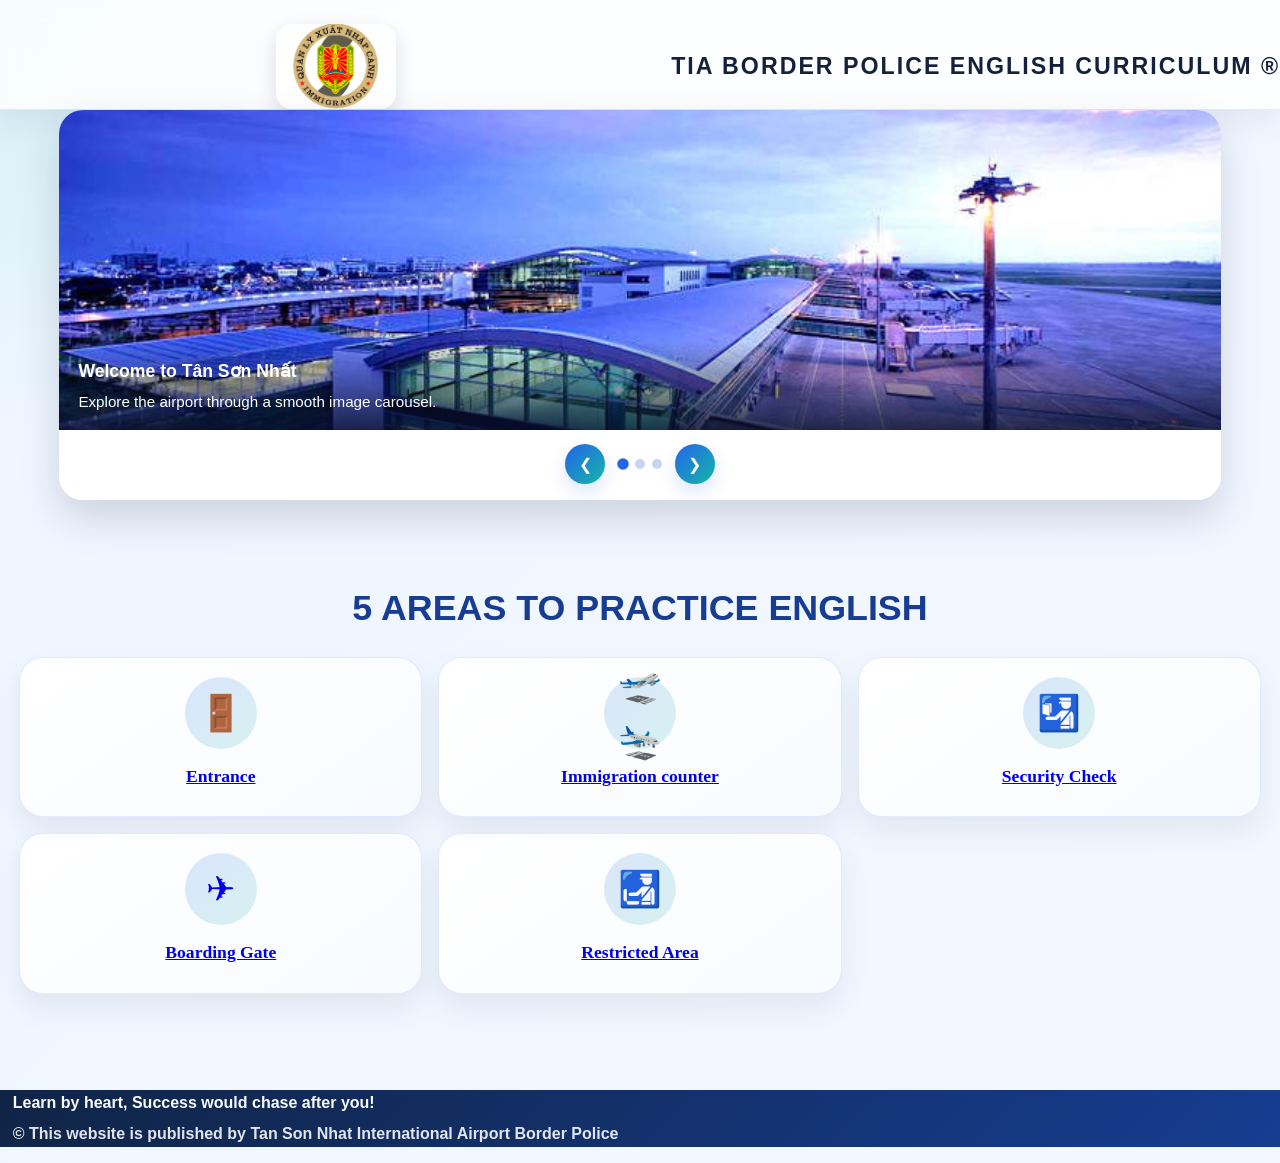
==== index.html @ fddc4ede "uploadfile" ====
<!DOCTYPE html>
<html lang="en">
  <head>
    <meta charset="UTF-8" />
    <meta name="viewport" content="width=device-width, initial-scale=1.0, maximun-scale = 1.0, user-scalable = no" />
    <title>TanSonNhat English Curriculum</title>
    <link rel="stylesheet" href="index.css" />
  </head>



  <body>
    <div class="page-transition" aria-hidden="true"></div>

    <header class="hero">
      <div class="hero-text">
        <img src="pages/A08Logo.jpg" alt="Test" id="A08Logo" />
        <p class="eyebrow" id="headertitle">TIA BORDER POLICE ENGLISH CURRICULUM &#174</p>
      </div>
    </header>
    <!--<div id = "banner">
    </div>--> 

    <section class="image-gallery" aria-label="Airport highlights slideshow">
      <div class="gallery-shell">
        <div class="gallery-track">
          <div class="gallery-slide active">
            <!--<img src="pages/project-tansonnhat.jpg" alt="Tan Son Nhat airport terminal" />-->
            <img class="gallery-zoomable" src="pages/project-tansonnhat.jpg" alt="Tan Son Nhat airport terminal" tabindex="0" role="button" aria-label="Open image preview" />
            <div class="gallery-caption">
              <h3>Welcome to Tân Sơn Nhất</h3>
              <p>Explore the airport through a smooth image carousel.</p>
            </div>
          </div>
          <div class="gallery-slide">
            <!--<img src="pages/BG-TSN.png" alt="Airport map and background" />-->
            <img class="gallery-zoomable" src="pages/BG-TSN.png" alt="Airport map and background" tabindex="0" role="button" aria-label="Open image preview" />
            <div class="gallery-caption">
              <h3>Airport Map</h3>
              <p>See key locations and travel areas in one view.</p>
            </div>
          </div>
          <div class="gallery-slide">
            <!--<img src="pages/T2-TSN-Map.jpg" alt="Terminal 2 map" />-->
            <img class="gallery-zoomable" src="pages/T2-TSN-Map.jpg" alt="Terminal 2 map" tabindex="0" role="button" aria-label="Open image preview" />
            <div class="gallery-caption">
              <h3>Terminal 2 Highlights</h3>
              <p>Useful visual references for travelers and learners.</p>
            </div>
          </div>
        </div>

        <div class="gallery-controls">
          <button class="gallery-btn prev" type="button" aria-label="Previous image">&#10094;</button>
          <div class="gallery-dots" aria-label="Carousel navigation">
            <button class="gallery-dot active" type="button" data-index="0" aria-label="Show image 1"></button>
            <button class="gallery-dot" type="button" data-index="1" aria-label="Show image 2"></button>
            <button class="gallery-dot" type="button" data-index="2" aria-label="Show image 3"></button>
          </div>
          <button class="gallery-btn next" type="button" aria-label="Next image">&#10095;</button>
        </div>
      </div>
    </section>
    
    <main>
      <!--<<section class="info-strip">
        <div>
          <strong> 5 airport areas</strong>
          <p>Check-in, security, boarding, baggage, customs, and more.</p>
        </div>
        div>
          <strong>Voice practice</strong>
          <p>Tap the speaker button to hear each useful sentence.</p>
        </div>
        <div>
          <strong>Easy phrases</strong>
          <p>Learn short expressions you can use right away.</p>
        </div>
      </section>-->
          




      <section id="scenarios" class="scenarios">
        <h1 id = "Area-header">5 AREAS TO PRACTICE ENGLISH</h1>

        <div class="main-card-grid">
          <article class="scene-card">
            <div><a class="scene-illustration" href="pages/Entrance.html">🚪</a></div>
            <h3><a href = "pages/Entrance.html">Entrance</a></h3>
            <!--<p>Ask for help with your ticket, bag, or seat.</p>
            <ul>
              <li>Excuse me, where is the check-in desk?</li>
              <li>I have a suitcase and a backpack.</li>
            </ul>
            <button class="speak-btn" data-text="Excuse me, where is the check-in desk?">
              🔊 Listen
            </button>
            <button class="speak-btn secondary" data-text="I have a suitcase and a backpack.">
              🔊 Listen
            </button>-->
          </article>

          <article class="scene-card">
            <div><a class= "scene-illustration" href="pages/Immigration-Counter.html">🛫🛬</a></div>
            <h3><a  href = "pages/Immigration-Counter.html">Immigration counter</a></h3>
            <!--<p>Use simple words when passing through security.</p>
            <ul>
              <li>I have a laptop in my bag.</li>
              <li>Can you please check this bag?</li>
            </ul>
            <button class="speak-btn" data-text="I have a laptop in my bag.">🔊 Listen</button>
            <button class="speak-btn secondary" data-text="Can you please check this bag?">
              🔊 Listen
            </button>-->
          </article>

          <article class="scene-card">
            <div><a class="scene-illustration" href="pages/Security-Check.html">🛂</a></div>
            <h3><a href = "pages/Security-Check.html">Security Check</a></h3>
            <!--<p>Ask about boarding time, gate numbers, and delays.</p>
            <ul>
              <li>What time does boarding begin?</li>
              <li>Is this the gate for Flight 204?</li>
            </ul>
            <button class="speak-btn" data-text="What time does boarding begin?">🔊 Listen</button>
            <button class="speak-btn secondary" data-text="Is this the gate for Flight 204?">
              🔊 Listen
            </button>-->
          </article>

          <article class="scene-card">
            <div><a class="scene-illustration" href="pages/BoardingGate.html">✈</a></div>
            <h3><a href = "pages/BoardingGate.html">Boarding Gate</a></h3>
            <!--<p>Talk about your luggage when you arrive.</p>
            <ul>
              <li>Where is the baggage claim area?</li>
              <li>My suitcase is missing.</li>
            </ul>
            <button class="speak-btn" data-text="Where is the baggage claim area?">🔊 Listen</button>
            <button class="speak-btn secondary" data-text="My suitcase is missing.">
              🔊 Listen
            </button>-->
          </article>

          <article class="scene-card">
            <div><a class="scene-illustration" href="pages/Restricted-Area.html">🛃</a></div>
            <h3><a href = "pages/Restricted-Area.html">Restricted Area</a></h3>
            <!--<p>Use polite phrases when passing customs.</p>
            <ul>
              <li>I have nothing to declare.</li>
              <li>This is a gift for my friend.</li>
            </ul>
            <button class="speak-btn" data-text="I have nothing to declare.">🔊 Listen</button>
            <button class="speak-btn secondary" data-text="This is a gift for my friend.">
              🔊 Listen
            </button>-->
          </article>

        <!-- <article class="scene-card">
            <div><a class="scene-illustration" href="pages/LostandFound.html">🧳</a></div>
            <h3></h3>
            <p>Ask for help if you lose something important.</p>
            <ul>
              <li>I lost my passport.</li>
              <li>Can you help me find it?</li>
            </ul>
            <button class="speak-btn" data-text="I lost my passport.">🔊 Listen</button>
            <button class="speak-btn secondary" data-text="Can you help me find it?">
              🔊 Listen
            </button>
          </article>--> 
        </div>
      </section>
    </main>

    <div class="zoom-modal" id="imageZoomModal" aria-hidden="true" role="dialog" aria-modal="true" aria-label="Image preview">
      <button class="zoom-close" type="button" aria-label="Close preview">&times;</button>
      <div class="zoom-modal-content">
        <img src="" alt="" />
      </div>
    </div>

    <script src="index.js"></script>
  </body>

  <footer class = "footer">
    <p id = "End-page">Learn by heart, Success would chase after you!</p>
    <p id = "footer-note">&copy This website is published by Tan Son Nhat International Airport Border Police</p>
  </footer>
</html>
---- index.css ----
:root {
  color-scheme: light;
  --bg: #f4f7ff;
  --card: #ffffff;
  --primary: #2563eb;
  --primary-dark: #163d91;
  --accent: #14b8a6;
  --accent-2: #7c3aed;
  --text: #14213d;
  --muted: #5b6b8d;
  --border: rgba(37, 99, 235, 0.12);
}
#header
.table-wrap {
    overflow-x: auto;
    -webkit-overflow-scrolling: touch;
    width: 100%;
    border-radius: 12px;
    box-shadow: 0 2px 8px rgba(0, 0, 0, 0.05);
}
.search-container{
align-items: center;
}

.search-controls {
    display: flex;
    gap: 16px;
    flex-wrap: wrap;
    margin-bottom: 25px;
    align-items: end;
    background: #f8f9fc;
    padding: 20px;
    border-radius: 12px;
    border: 1px solid #eaf2ff;
    place-items: center;
    justify-content: center;
}
.search-controls button {
  align-items: center;
}
.search-box {
  width: 100%;
  max-width: 320px;
  padding: 12px 14px;
  border: 2px solid #cfdcf7;
  border-radius: 8px;
  font-size: 0.95rem;
  display: block;
  box-sizing: border-box;
  background: #fff;
  transition: all 0.2s ease;
  align-items: center;
  content: icon;
}
.search-box:focus {
  outline: none;
  border-color: #163d91;
  box-shadow: 0 0 0 3px rgba(22, 61, 145, 0.1);
}

.clear-btn {
    padding: 12px 24px;
    border: none;
    border-radius: 8px;
    background: linear-gradient(135deg, #1dc311 0%, #16aa0c 100%);
    color: white;
    font-weight: 600;
    cursor: pointer;
    transition: all 0.2s ease;
    font-size: 0.95rem;
}
.search-btn{
  padding: 12px 24px;
  border: none;
  border-radius: 8px;
  background: linear-gradient(135deg, #045be7 0%, #0557ef 100%);
  color: #fff;
  font-weight: 600;
  cursor: pointer;
  transition: all 0.2s ease;
  font-size: 0.95rem;
}



@keyframes colorBlink {
  0% { color: #22c55e; }
  50% { color: #2563eb; }
  100% { color: #ef4444; }
}

@keyframes floatUp {
  0% { transform: translateY(0); }
  50% { transform: translateY(-4px); }
  100% { transform: translateY(0); }
}

@keyframes fadeIn {
  0% { opacity: 0; }
  100% { opacity: 1; }
}

@keyframes swing {
  0% { transform: rotate(-3deg); }
  50% { transform: rotate(3deg); }
  100% { transform: rotate(-3deg); }
}

@keyframes spin {
  0% { transform: rotate(0deg); }
  100% { transform: rotate(360deg); }
}

@keyframes slideDown {
  0% { transform: translateY(-20px); opacity: 0; }
  100% { transform: translateY(0); opacity: 1; }
}

* {
  box-sizing: border-box;
}

body {
  margin: 0;
  padding: 0 0 1rem;
  box-sizing: border-box;
  font-family: "Segoe UI", Tahoma, Geneva, Verdana, sans-serif;
  color: var(--text);
  background:
    radial-gradient(circle at top left, rgba(20, 184, 166, 0.12), transparent 25%),
    linear-gradient(135deg, #eef6ff 0%, var(--bg) 100%);
  line-height: 1.6;
  position: relative;
  overflow-x: hidden;
}

.page-transition {
  position: fixed;
  inset: 0;
  background: linear-gradient(135deg, var(--primary), var(--accent), var(--accent-2));
  opacity: 0;
  transform: scale(1.08);
  pointer-events: none;
  z-index: 9999;
  transition: opacity 0.35s ease, transform 0.35s ease;
}

body.page-transitioning .page-transition {
  opacity: 1;
  transform: scale(1);
}

header.hero {
  position: relative;
  top: auto;
  z-index: auto;
  padding: 0;
}

.hero-text {
  display: flex;
  margin: 0 auto;
  flex-wrap: wrap;
  justify-content: center;
  align-items: center;
  gap: 0rem;
  padding: 1.5rem 0rem 0rem 0rem;
  background: rgba(255, 255, 255, 0.82);
  backdrop-filter: blur(16px);
  box-shadow: 0 10px 30px rgba(20, 33, 61, 0.08);
  border-bottom: 1px solid var(--border);
  animation: slideDown 2s ease forwards;
}
.Icon {
  display: flex;
  place-items: center;
  justify-content: center;
}
  


.eyebrow {
  text-transform: uppercase;
  letter-spacing: 2px;
  color: var(--text);
  font-weight: 800;
  margin: 0;
  font-size: clamp(1rem, 2.5vw, 1.45rem);
  text-align: center;
  display: block;
  animation: colorBlink 1.8s infinite;
  font-family:'Segoe UI', Tahoma, Geneva, Verdana, sans-serif
}

#A08Logo {
  width: min(100%, 120px);
  height: auto;
  border-radius: 16px;
  box-shadow: 0 8px 20px rgba(20, 33, 61, 0.14);
  margin: 0 auto;
}



.image-gallery {
  max-width: 1200px;
  margin: 0 auto 2rem;
  padding: 0 1.2rem;
  position: relative;
  z-index: 1;
}

.gallery-shell {
  border-radius: 24px;
  overflow: hidden;
  box-shadow: 0 18px 40px rgba(20, 33, 61, 0.16);
  background: var(--card);
}

.gallery-track {
  position: relative;
  min-height: 320px;
}

.gallery-slide {
  position: absolute;
  inset: 0;
  opacity: 0;
  transform: translateX(20px);
  transition: opacity 0.6s ease, transform 0.6s ease;
}

.gallery-slide.active {
  opacity: 1;
  transform: translateX(0);
}

.gallery-slide img {
  width: 100%;
  height: 320px;
  object-fit: cover;
  display: block;
  cursor: pointer;
  animation: fadeIn 3s ease;
}
.gallery-slide img:focus-visible {
  outline: 3px solid var(--accent);
  outline-offset: 3px;
}

.zoom-modal {
  position: fixed;
  inset: 0;
  background: rgba(5, 12, 25, 0.86);
  display: flex;
  align-items: center;
  justify-content: center;
  padding: 1rem;
  z-index: 2000;
  opacity: 0;
  visibility: hidden;
  pointer-events: none;
  transition: opacity 0.25s ease, visibility 0.25s ease;
}

.zoom-modal.is-open {
  opacity: 1;
  visibility: visible;
  pointer-events: auto;
}

.zoom-modal-content {
  max-width: min(96vw, 1100px);
  max-height: min(90vh, 900px);
  display: flex;
  align-items: center;
  justify-content: center;
}

.zoom-modal img {
  max-width: 100%;
  max-height: 100%;
  object-fit: contain;
  border-radius: 18px;
  box-shadow: 0 20px 50px rgba(0, 0, 0, 0.3);
}

.zoom-close {
  position: absolute;
  top: 1rem;
  right: 1rem;
  width: 44px;
  height: 44px;
  border: none;
  border-radius: 50%;
  background: rgba(255, 255, 255, 0.95);
  color: var(--text);
  font-size: 1.6rem;
  cursor: pointer;
  box-shadow: 0 8px 20px rgba(0, 0, 0, 0.2);
}

body.modal-open {
  overflow: hidden;
}




.gallery-caption {
  position: absolute;
  left: 0;
  right: 0;
  bottom: 0;
  padding: 1rem 1.2rem;
  background: linear-gradient(180deg, transparent, rgba(8, 15, 35, 0.82));
  color: white;
}

.gallery-caption h3 {
  margin: 0 0 0.25rem;
  font-size: 1.1rem;
}

.gallery-caption p {
  margin: 0;
  font-size: 0.95rem;
}

.gallery-controls {
  display: flex;
  justify-content: center;
  align-items: center;
  gap: 0.8rem;
  padding: 0.9rem 1rem 1rem;
  background: rgba(255, 255, 255, 0.95);
}

.gallery-btn {
  border: none;
  border-radius: 999px;
  width: 40px;
  height: 40px;
  cursor: pointer;
  font-size: 1rem;
  color: white;
  background: linear-gradient(135deg, var(--primary), var(--accent));
  box-shadow: 0 8px 18px rgba(37, 99, 235, 0.16);
}

.gallery-dots {
  display: flex;
  gap: 0.45rem;
}

.gallery-dot {
  width: 10px;
  height: 10px;
  border: none;
  border-radius: 50%;
  background: #c8d5f0;
  cursor: pointer;
  padding: 0;
}

.gallery-dot.active {
  background: var(--primary);
  transform: scale(1.15);
}

main {
  max-width: 1280px;
  margin: 0 auto;
  padding: 2rem 1.2rem 3rem;
}
table{
  max-width: 1280px;
  margin: 0 auto;
  padding: 0rem 0rem 0rem;
  padding-top: 0rem
}

h1 {
  font-size: clamp(2rem, 4.5vw, 3rem);
  margin: 0 0 1rem;
  font-family: "Segoe UI", Tahoma, Geneva, Verdana, sans-serif;
}

.info-strip {
  display: grid;
  grid-template-columns: repeat(3, minmax(0, 1fr));
  gap: 1rem;
  margin: 0 auto 2rem;
  text-align: center;
}

.info-strip > div {
  background: linear-gradient(145deg, #ffffff, #f8fbff);
  border: 1px solid var(--border);
  border-radius: 20px;
  padding: 1.1rem 1rem;
  box-shadow: 0 12px 26px rgba(20, 33, 61, 0.08);
}

.info-strip strong {
  display: block;
  font-size: 1.04rem;
  margin-bottom: 0.3rem;
}

.info-strip p {
  margin: 0;
  color: var(--muted);
}

.scenarios {
  max-width: 1280px;
  margin: 0 auto;
  padding: 1rem 0 2rem;
  text-align: center;
}

#Area-header {
  margin-bottom: 1.2rem;
  font-size: clamp(1.7rem, 2.8vw, 2.3rem);
  font-weight: 800;
  color: var(--primary-dark);
}

.main-card-grid {
  display: grid;
  grid-template-columns: repeat(3, minmax(0, 1fr));
  gap: 1rem;
}

.scene-card,.scene-card-P1, .scene-card-P2, .scene-card-P3 {
  background: linear-gradient(145deg, #ffffff, #f8fbff);
  background-color:#00ddeb;
  border: 1px solid var(--border);
  border-radius: 24px;
  padding: 1.2rem;
  box-shadow: 0 14px 30px rgba(20, 33, 61, 0.08);
  text-align: center;
  transition: transform 0.2s ease, box-shadow 0.2s ease;
}

.scene-card:hover, .scene-card-P1:hover, .scene-card-P2:hover, .scene-card-P3:hover {
  transform: translateY(-4px);
  box-shadow: 0 18px 36px rgba(37, 99, 235, 0.15);
}

.scene-illustration {
  display: inline-flex;
  align-items: center;
  justify-content: center;
  width: 72px;
  height: 72px;
  border-radius: 50%;
  background: linear-gradient(135deg, rgba(37, 99, 235, 0.16), rgba(20, 184, 166, 0.16));
  font-size: 2.2rem;
  margin-bottom: 0.6rem;
  text-decoration: none;
  animation: floatUp 0.75s ease-in-out infinite;
  
}
.scene-card h4, .scene-card-P1 h4, .scene-card-P2 h4, .scene-card-P3 h4 {
  margin: 0.2rem 0 0.45rem;
  font-family: 'Times New Roman', Times, serif;
  color:red;
  font-size: 0.9rem;
}
.scene-card h3, .scene-card-P1 h3, .scene-card-P2 h3, .scene-card-P3 h3 {
  margin: 0.2rem 0 0.45rem;
  font-family: Georgia, "Times New Roman", Times, serif;
  color: var(--primary-dark);
  font-size: 1.1rem;
}

.scene-card h2, .scene-card-P1 h2, .scene-card-P2 h2, .scene-card-P3 h2 {
  margin: 0.2rem 0 0.45rem;
  font-family: Georgia, "Times New Roman", Times, serif;
  color: var(--primary-dark);
  font-size: 0.9rem;
}

.scene-card p,
.scene-card-P1 p,
.scene-card-P2 p,
.scene-card-P3 p,
.scence-card p li,
.scene-card-P1 li,
.scene-card-P2 li,
.scene-card-P3 li {
  color: var(--muted);
}

.scene-card ul,
.scene-card-P1 ul,
.scene-card-P2 ul,
.scene-card-P3 ul {
  padding-left: 1.2rem;
  margin: 0.6rem 0 0.9rem;
  text-align: left;
}

.speak-btn {
  border: none;
  border-radius: 999px;
  padding: 0.7rem 0.95rem;
  margin: 0.25rem;
  font-weight: 700;
  cursor: pointer;
  background: linear-gradient(135deg, var(--primary), var(--accent-2));
  color: white;
  box-shadow: 0 8px 18px rgba(37, 99, 235, 0.16);
  transition: transform 0.2s ease, box-shadow 0.2s ease;
}

.speak-btn:hover {
  transform: translateY(-2px);
  box-shadow: 0 10px 22px rgba(37, 99, 235, 0.22);
}

.speak-btn.secondary {
  background: linear-gradient(135deg, var(--accent), var(--primary));
}
.nav-links {
  display: flex;
  margin: 0 auto;
  padding: 0;
  align-items: center;
  justify-content: center;
}
.nav-links a.active,
.nav-links a:hover {
  color: white;
}

.nav-links a {
  padding: 0.75rem 1rem;
  margin: 0
}

.nav-links li{
  font-family: Georgia, 'Times New Roman', Times, serif;
  font-size: large;
  font-weight: 10000;
}

#main-menu {
  display: flex;
  gap: 6rem;
  flex-wrap: wrap;
  padding: 0 10px;
  margin: 0 0 20px 0;
  list-style: none;
}

.top-nav ul {
  list-style-type: none;
  padding: 0;
  margin: 0;
  overflow: visible;
}

.top-nav a {
  color: var(--text);
  text-decoration: none;
  padding: 0.75rem 1rem;
  display: block;
  text-align: center;
  font-weight: 700;
}

.top-nav li {
  float: left;
}

#banner {
  background: linear-gradient(120deg, rgba(12, 74, 110, 0.55), rgba(37, 99, 235, 0.3)), url(pages/project-tansonnhat.jpg);
  background-size: cover;
  background-position: center;
  min-height: 280px;
  margin: 0 auto 1rem;
  border-radius: 0 0 24px 24px;
  box-shadow: 0 16px 40px rgba(20, 33, 61, 0.12);
}

.Back-btn {
  width: 10px;
  height: 50px;
  /*display: inline-flex;*/
  display: relative;
  text-align: center;
  align-items: center;
  justify-content: center;
  min-width: 120px;
  padding: 1rem 1rem;
  border-width: 1px;
  border: 2px solid rgba(151, 65, 252, 0.2);
  border-radius: 700px;
  box-shadow: 0 10px 22px rgba(151, 65, 252, 0.2);
  color: #ffffff;
  font-family: Phantomsans, sans-serif;
  font-size: 1rem;
  font-weight: 700;
  text-decoration: none;
  background-image: linear-gradient(135deg, #03f8f8, #0bdfef 55%, #00ddeb);
  transition: transform 0.2s ease, box-shadow 0.2s ease;
  margin-left: 1px
}
.Next-btn{
  display: relative;
  text-align: center;
  align-items: center;
  justify-content: right;
  min-width: 120px;
  padding: 1rem 1rem;
  border-width: 1px;
  border: 2px solid rgba(151, 65, 252, 0.2);
  border-radius: 700px;
  box-shadow: 0 10px 22px rgba(151, 65, 252, 0.2);
  color: #ffffff;
  font-family: Phantomsans, sans-serif;
  font-size: 1rem;
  font-weight: 700;
  text-decoration: none;
  background-image: linear-gradient(135deg, #03f8f8, #0bdfef 55%, #00ddeb);
  transition: transform 0.2s ease, box-shadow 0.2s ease;
  margin: 0 0 0 0px;
}
.Home-btn:hover,
.Back-btn:hover
.Next-btn:hover
{
  transform: translateY(-2px);
  box-shadow: 0 12px 24px rgba(151, 65, 252, 0.28);
}

.Back-btn::before {
  content: "";
}

.T2-btn::before {
  content: "Airport Map";
}

.T3-btn::before {
  content: "Quiz";
}



.primary-btn:hover {
  background: var(--primary-dark);
  transform: translateY(-2px);
}

.footer {
  background: linear-gradient(135deg, #102445, #163d91);
  color: #f8fbff;
  text-align: center;
  padding: 1.3rem 1rem 1.6rem;
  margin-top: 1rem;
}

#End-page {
  margin: 0 0 0.35rem;
  font-weight: 700;
}

#footer-note {
  margin: 0;
  opacity: 0.9;
}

@media (max-width: 900px) {
  .info-strip,
  .main-card-grid {
    grid-template-columns: repeat(5, minmax(0, 1fr));
  }
}

@media (max-width: 640px) {
  .hero-text {
    justify-content: center;
    text-align: center;
  }

  .info-strip,
  .main-card-grid {
    grid-template-columns: 1fr;
  }

  #main-menu {
    justify-content: center;
  }

  .top-nav li {
    float: none;
  }
}

 .scene-card ul, .scene-card-P1 ul, .scene-card-P2 ul, .scene-card-P3 ul {
  padding-left: 1.1rem;
  margin: 0.6rem 0 1rem;
}

.speak-btn {
  border: none;
  background: var(--accent);
  color: white;
  padding: 0.65rem 0.9rem;
  border-radius: 999px;
  cursor: pointer;
  font-weight: 600;
  margin-right: 0.4rem;
  margin-bottom: 0.5rem;
}

.speak-btn.secondary {
  background: #dbeafe;
  color: var(--primary-dark);
}

.speak-btn:hover {
  transform: translateY(-1px);
}

@media (max-width: 900px) {
  .hero,
  .info-strip,
  .card-grid, .card-grid-P1, .card-grid-P2, .card-grid-P3 {
  grid-template-columns: 1fr;
  }
}

.card-grid-P1, .card-grid-P2, .card-grid-P3 {
  background-color: white;
  border-radius: 999px;
}

.hero {
    padding-top: 2rem;
    align-items: left;
  }

.footer{
  align-items: center;
  font-weight: bold;
  font-family:'Segoe UI', Tahoma, Geneva, Verdana, sans-serif;
  text-align: left;
  padding: 0px 1%;

}
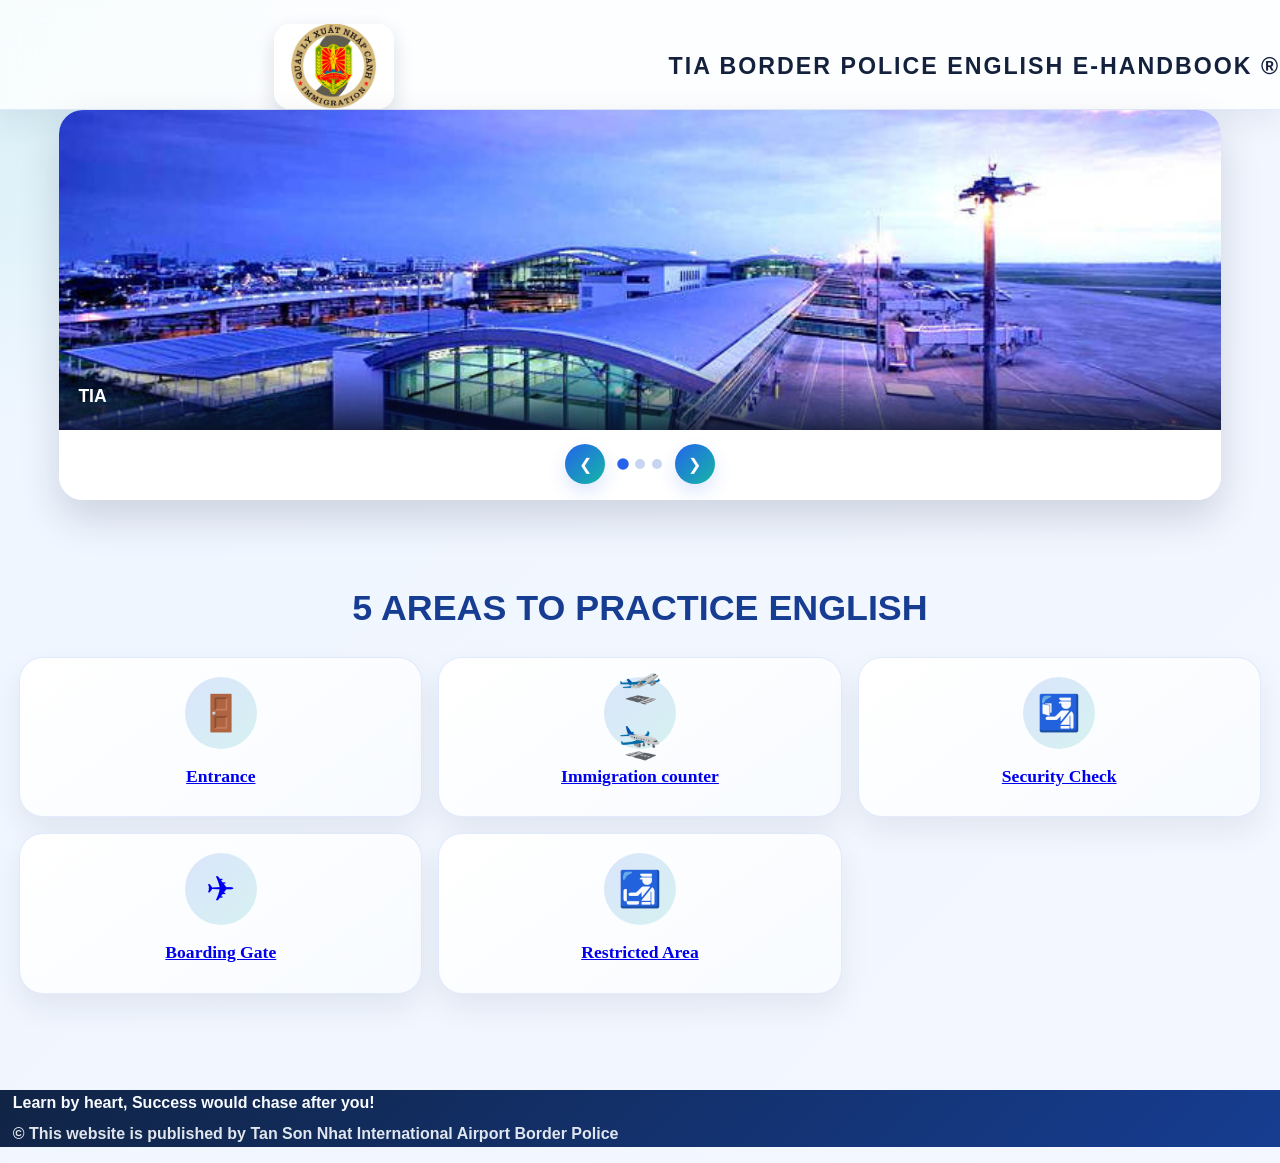
==== commit c583d0d8: "index.html E-handbook modification" ====
--- a/index.html
+++ b/index.html
@@ -3,7 +3,7 @@
   <head>
     <meta charset="UTF-8" />
     <meta name="viewport" content="width=device-width, initial-scale=1.0, maximun-scale = 1.0, user-scalable = no" />
-    <title>TanSonNhat English Curriculum</title>
+    <title>TanSonNhat English E-handbook</title>
     <link rel="stylesheet" href="index.css" />
   </head>
 
@@ -15,7 +15,7 @@
     <header class="hero">
       <div class="hero-text">
         <img src="pages/A08Logo.jpg" alt="Test" id="A08Logo" />
-        <p class="eyebrow" id="headertitle">TIA BORDER POLICE ENGLISH CURRICULUM &#174</p>
+        <p class="eyebrow" id="headertitle">TIA BORDER POLICE ENGLISH E-Handbook</E-Handbook> &#174</p>
       </div>
     </header>
     <!--<div id = "banner">
@@ -28,8 +28,8 @@
             <!--<img src="pages/project-tansonnhat.jpg" alt="Tan Son Nhat airport terminal" />-->
             <img class="gallery-zoomable" src="pages/project-tansonnhat.jpg" alt="Tan Son Nhat airport terminal" tabindex="0" role="button" aria-label="Open image preview" />
             <div class="gallery-caption">
-              <h3>Welcome to Tân Sơn Nhất</h3>
-              <p>Explore the airport through a smooth image carousel.</p>
+              <h3>TIA</h3>
+              <!--<p>Explore the airport through a smooth image carousel.</p>-->
             </div>
           </div>
           <div class="gallery-slide">
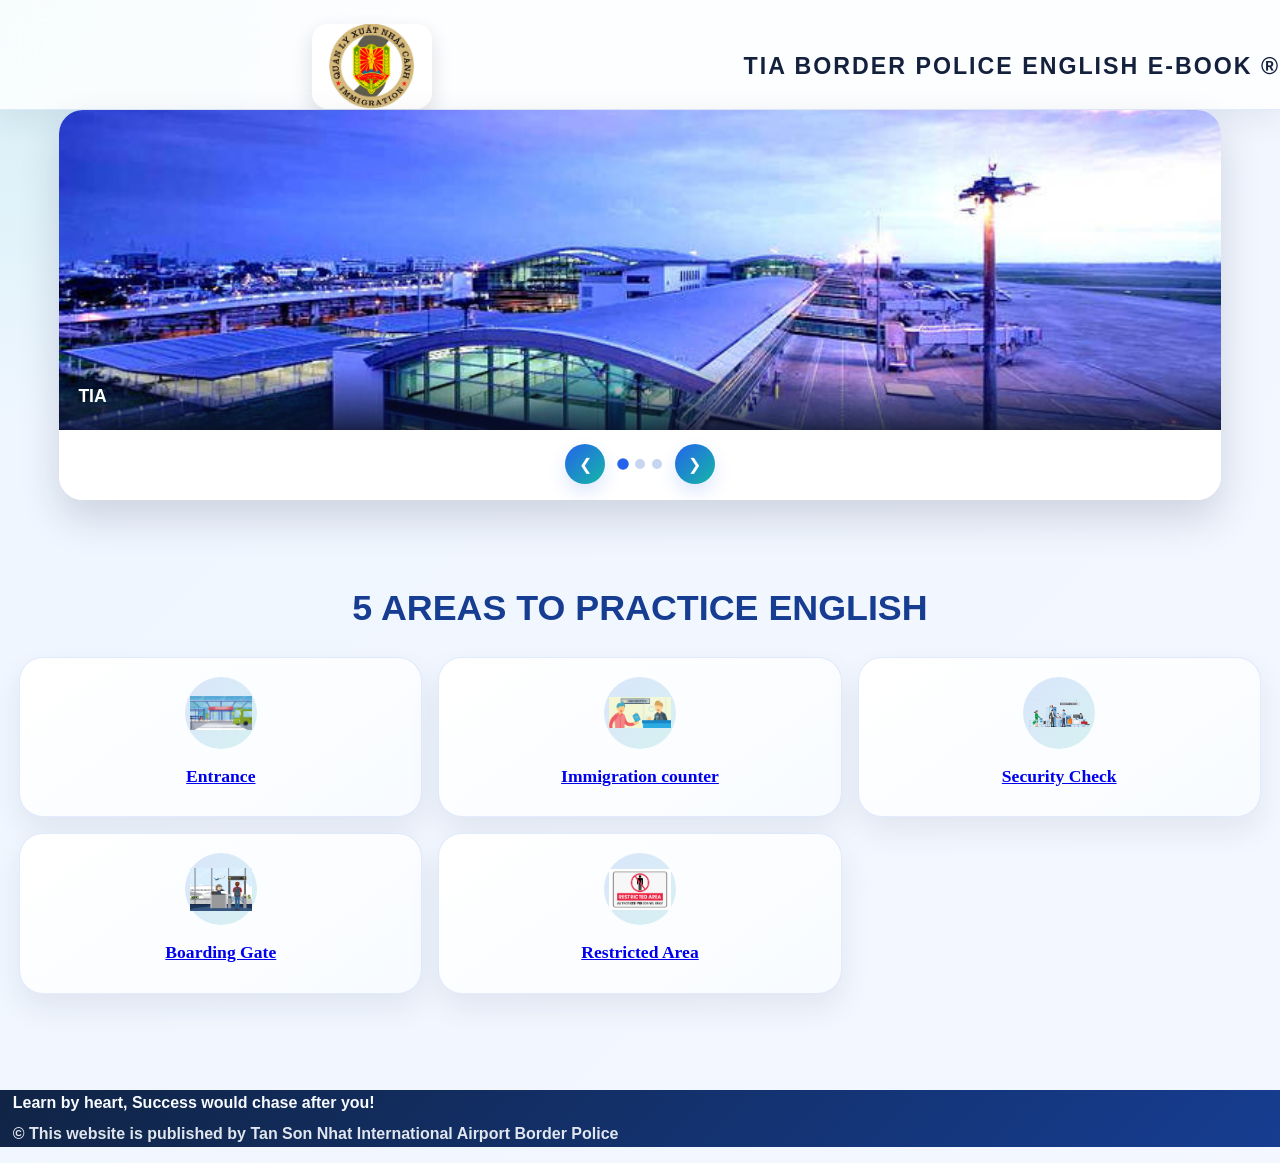
==== commit c6084f35: "30/08/2026-MrHieu.Ebook.Docx" ====
--- a/index.html
+++ b/index.html
@@ -3,7 +3,7 @@
   <head>
     <meta charset="UTF-8" />
     <meta name="viewport" content="width=device-width, initial-scale=1.0, maximun-scale = 1.0, user-scalable = no" />
-    <title>TanSonNhat English E-handbook</title>
+    <title>TanSonNhat English E-book</title>
     <link rel="stylesheet" href="index.css" />
   </head>
 
@@ -15,7 +15,7 @@
     <header class="hero">
       <div class="hero-text">
         <img src="pages/A08Logo.jpg" alt="Test" id="A08Logo" />
-        <p class="eyebrow" id="headertitle">TIA BORDER POLICE ENGLISH E-Handbook</E-Handbook> &#174</p>
+        <p class="eyebrow" id="headertitle">TIA BORDER POLICE ENGLISH E-book &#174</p>
       </div>
     </header>
     <!--<div id = "banner">
@@ -76,7 +76,7 @@
           <strong>Easy phrases</strong>
           <p>Learn short expressions you can use right away.</p>
         </div>
-      </section>-->
+      </section>🚪-->
           
 
 
@@ -87,7 +87,11 @@
 
         <div class="main-card-grid">
           <article class="scene-card">
-            <div><a class="scene-illustration" href="pages/Entrance.html">🚪</a></div>
+            <div>
+              <a class="scene-illustration" href="pages/Entrance.html">
+                <img src="pages/Entrance.png" style="width: min(100%, 150px); height: auto; padding:5px; margin-left: 10px; margin-right: 10px;" alt="Entrance">
+              </a>
+            </div>
             <h3><a href = "pages/Entrance.html">Entrance</a></h3>
             <!--<p>Ask for help with your ticket, bag, or seat.</p>
             <ul>
@@ -99,11 +103,16 @@
             </button>
             <button class="speak-btn secondary" data-text="I have a suitcase and a backpack.">
               🔊 Listen
-            </button>-->
-          </article>
-
-          <article class="scene-card">
-            <div><a class= "scene-illustration" href="pages/Immigration-Counter.html">🛫🛬</a></div>
+            </button>🛫🛬-->
+          </article>
+
+          <article class="scene-card">
+            <div>
+              <a class= "scene-illustration" href="pages/Immigration-Counter.html">
+              <img src="pages/Immigration-counter.jpg" style="width: min(100%, 150px); height: auto; padding:5px; margin-left: 10px; margin-right: 10px;" alt="Immigration Counter">
+              </a>
+            </div>
+            
             <h3><a  href = "pages/Immigration-Counter.html">Immigration counter</a></h3>
             <!--<p>Use simple words when passing through security.</p>
             <ul>
@@ -113,11 +122,16 @@
             <button class="speak-btn" data-text="I have a laptop in my bag.">🔊 Listen</button>
             <button class="speak-btn secondary" data-text="Can you please check this bag?">
               🔊 Listen
-            </button>-->
-          </article>
-
-          <article class="scene-card">
-            <div><a class="scene-illustration" href="pages/Security-Check.html">🛂</a></div>
+            </button>🛂-->
+          </article>
+
+          <article class="scene-card">
+            <div>
+              <a class="scene-illustration" href="pages/Security-Check.html">
+                <img src="pages/Security-Check.png" style="width: min(100%, 150px); height: auto; padding:5px; margin-left: 10px; margin-right: 10px;" alt="Security Check">
+              </a>
+              </a>
+            </div>
             <h3><a href = "pages/Security-Check.html">Security Check</a></h3>
             <!--<p>Ask about boarding time, gate numbers, and delays.</p>
             <ul>
@@ -127,11 +141,14 @@
             <button class="speak-btn" data-text="What time does boarding begin?">🔊 Listen</button>
             <button class="speak-btn secondary" data-text="Is this the gate for Flight 204?">
               🔊 Listen
-            </button>-->
-          </article>
-
-          <article class="scene-card">
-            <div><a class="scene-illustration" href="pages/BoardingGate.html">✈</a></div>
+            </button>✈-->
+          </article>
+
+          <article class="scene-card">
+            <div>
+            <a class="scene-illustration" href="pages/BoardingGate.html">
+              <img src="pages/BoardingGate.jpg" style="width: min(100%, 150px); height: auto; padding:5px; margin-left: 10px; margin-right: 10px;" alt="Boarding Gate">
+            </a></div>
             <h3><a href = "pages/BoardingGate.html">Boarding Gate</a></h3>
             <!--<p>Talk about your luggage when you arrive.</p>
             <ul>
@@ -141,11 +158,15 @@
             <button class="speak-btn" data-text="Where is the baggage claim area?">🔊 Listen</button>
             <button class="speak-btn secondary" data-text="My suitcase is missing.">
               🔊 Listen
-            </button>-->
-          </article>
-
-          <article class="scene-card">
-            <div><a class="scene-illustration" href="pages/Restricted-Area.html">🛃</a></div>
+            </button>🛃-->
+          </article>
+
+          <article class="scene-card">
+            <div>
+              <a class="scene-illustration" href="pages/Restricted-Area.html">
+                <img src="pages/Restricted-Area.jpg" style="width: min(100%, 150px); height: auto; padding:5px; margin-left: 10px; margin-right: 10px;" alt="Restricted area">
+              </a>
+            </div>
             <h3><a href = "pages/Restricted-Area.html">Restricted Area</a></h3>
             <!--<p>Use polite phrases when passing customs.</p>
             <ul>
--- a/index.css
+++ b/index.css
@@ -159,7 +159,8 @@
 
 .hero-text {
   display: flex;
-  margin: 0 auto;
+  position: sticky;
+  /*margin: 0 auto;*/
   flex-wrap: wrap;
   justify-content: center;
   align-items: center;
@@ -731,7 +732,7 @@
   .hero,
   .info-strip,
   .card-grid, .card-grid-P1, .card-grid-P2, .card-grid-P3 {
-  grid-template-columns: 1fr;
+  grid-template-columns: 2fr;
   }
 }
 
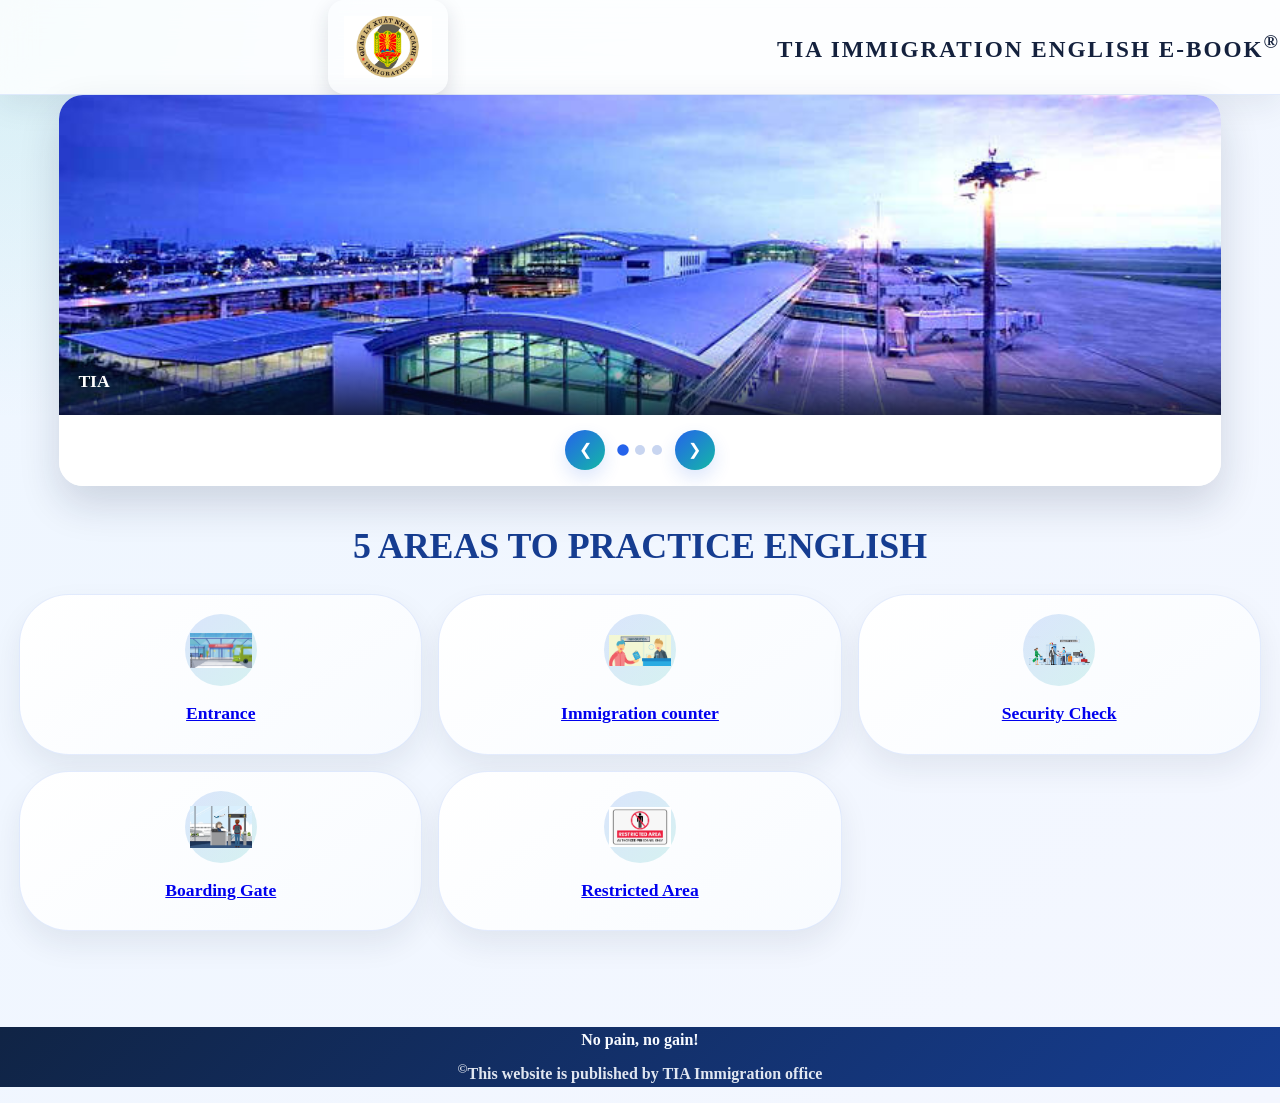
==== commit 13170612: "modification" ====
--- a/index.html
+++ b/index.html
@@ -15,7 +15,7 @@
     <header class="hero">
       <div class="hero-text">
         <img src="pages/A08Logo.jpg" alt="Test" id="A08Logo" />
-        <p class="eyebrow" id="headertitle">TIA BORDER POLICE ENGLISH E-book &#174</p>
+        <p class="eyebrow" id="headertitle">TIA IMMIGRATION ENGLISH E-book<sup>&#174</sup></p>
       </div>
     </header>
     <!--<div id = "banner">
@@ -207,7 +207,7 @@
   </body>
 
   <footer class = "footer">
-    <p id = "End-page">Learn by heart, Success would chase after you!</p>
-    <p id = "footer-note">&copy This website is published by Tan Son Nhat International Airport Border Police</p>
+    <p id = "End-page">No pain, no gain!</p>
+    <p id = "footer-note"><sup>&copy</sup>This website is published by TIA Immigration office</p>
   </footer>
 </html>
--- a/index.css
+++ b/index.css
@@ -152,6 +152,7 @@
 
 header.hero {
   position: relative;
+  justify-content: center;
   top: auto;
   z-index: auto;
   padding: 0;
@@ -159,13 +160,15 @@
 
 .hero-text {
   display: flex;
-  position: sticky;
-  /*margin: 0 auto;*/
+  /*position: sticky;*/
+  margin: 0 auto;
   flex-wrap: wrap;
+  text-align: center;
+  width: 100%;
   justify-content: center;
   align-items: center;
   gap: 0rem;
-  padding: 1.5rem 0rem 0rem 0rem;
+  /*padding: 1.5rem 0rem 0rem 0rem;*/
   background: rgba(255, 255, 255, 0.82);
   backdrop-filter: blur(16px);
   box-shadow: 0 10px 30px rgba(20, 33, 61, 0.08);
@@ -176,6 +179,7 @@
   display: flex;
   place-items: center;
   justify-content: center;
+  border-radius: 20%;
 }
   
 
@@ -190,7 +194,7 @@
   text-align: center;
   display: block;
   animation: colorBlink 1.8s infinite;
-  font-family:'Segoe UI', Tahoma, Geneva, Verdana, sans-serif
+  font-family: 'Times New Roman', Times, serif
 }
 
 #A08Logo {
@@ -199,6 +203,8 @@
   border-radius: 16px;
   box-shadow: 0 8px 20px rgba(20, 33, 61, 0.14);
   margin: 0 auto;
+  Padding: 1.0rem;
+  background: none;
 }
 
 
@@ -316,6 +322,7 @@
   padding: 1rem 1.2rem;
   background: linear-gradient(180deg, transparent, rgba(8, 15, 35, 0.82));
   color: white;
+  font-family: 'Times New Roman', Times, serif;
 }
 
 .gallery-caption h3 {
@@ -372,13 +379,14 @@
 main {
   max-width: 1280px;
   margin: 0 auto;
-  padding: 2rem 1.2rem 3rem;
+  padding: 0rem 1.2rem 3rem;
 }
 table{
   max-width: 1280px;
   margin: 0 auto;
   padding: 0rem 0rem 0rem;
-  padding-top: 0rem
+  padding-top: 0rem;
+  
 }
 
 h1 {
@@ -417,14 +425,15 @@
 .scenarios {
   max-width: 1280px;
   margin: 0 auto;
-  padding: 1rem 0 2rem;
+  padding: 0rem 0 2rem;
   text-align: center;
 }
 
 #Area-header {
   margin-bottom: 1.2rem;
-  font-size: clamp(1.7rem, 2.8vw, 2.3rem);
+  font-size: clamp(1.4rem, 2.8vw, 2.3rem);
   font-weight: 800;
+  font-family: 'Times New Roman', Times, serif;
   color: var(--primary-dark);
 }
 
@@ -434,16 +443,39 @@
   gap: 1rem;
 }
 
-.scene-card,.scene-card-P1, .scene-card-P2, .scene-card-P3 {
+.scene-card,.scene-card-P1, .scene-card-P3 {
   background: linear-gradient(145deg, #ffffff, #f8fbff);
   background-color:#00ddeb;
   border: 1px solid var(--border);
-  border-radius: 24px;
+  border-radius: 50px;
   padding: 1.2rem;
   box-shadow: 0 14px 30px rgba(20, 33, 61, 0.08);
   text-align: center;
   transition: transform 0.2s ease, box-shadow 0.2s ease;
 }
+
+.scene-card-P2{
+  background: linear-gradient(145deg, #78ee7c, #0df400);
+  background-color:#00ddeb;
+  border: 1px solid var(--border);
+  border-radius: 50px;
+  padding: 1.2rem;
+  box-shadow: 0 14px 30px rgba(20, 33, 61, 0.08);
+  text-align: center;
+  transition: transform 0.2s ease, box-shadow 0.2s ease;
+}
+
+.scene-card-P3{
+  background: linear-gradient(145deg, #d2ee78, #d4f451);
+  background-color:#00ddeb;
+  border: 1px solid var(--border);
+  border-radius: 50px;
+  padding: 1.2rem;
+  box-shadow: 0 14px 30px rgba(20, 33, 61, 0.08);
+  text-align: center;
+  transition: transform 0.2s ease, box-shadow 0.2s ease;
+}
+
 
 .scene-card:hover, .scene-card-P1:hover, .scene-card-P2:hover, .scene-card-P3:hover {
   transform: translateY(-4px);
@@ -515,6 +547,7 @@
   color: white;
   box-shadow: 0 8px 18px rgba(37, 99, 235, 0.16);
   transition: transform 0.2s ease, box-shadow 0.2s ease;
+  font-family: 'Times New Roman', Times, serif;
 }
 
 .speak-btn:hover {
@@ -552,7 +585,7 @@
   display: flex;
   gap: 6rem;
   flex-wrap: wrap;
-  padding: 0 10px;
+  padding: 10px 0px;
   margin: 0 0 20px 0;
   list-style: none;
 }
@@ -602,7 +635,7 @@
   border-radius: 700px;
   box-shadow: 0 10px 22px rgba(151, 65, 252, 0.2);
   color: #ffffff;
-  font-family: Phantomsans, sans-serif;
+  font-family: 'Times New Roman', Times, serif;
   font-size: 1rem;
   font-weight: 700;
   text-decoration: none;
@@ -629,6 +662,7 @@
   background-image: linear-gradient(135deg, #03f8f8, #0bdfef 55%, #00ddeb);
   transition: transform 0.2s ease, box-shadow 0.2s ease;
   margin: 0 0 0 0px;
+  font-family: 'Times New Roman', Times, serif;
 }
 .Home-btn:hover,
 .Back-btn:hover
@@ -663,16 +697,22 @@
   text-align: center;
   padding: 1.3rem 1rem 1.6rem;
   margin-top: 1rem;
+  font-family: 'Times New Roman', Times, serif
 }
 
 #End-page {
   margin: 0 0 0.35rem;
   font-weight: 700;
+  font-family: 'Times New Roman', Times, serif;
+  text-align: center;
 }
 
 #footer-note {
   margin: 0;
   opacity: 0.9;
+  font-weight: 700;
+  font-family: 'Times New Roman', Times, serif;
+  text-align: center;
 }
 
 @media (max-width: 900px) {
@@ -717,6 +757,7 @@
   font-weight: 600;
   margin-right: 0.4rem;
   margin-bottom: 0.5rem;
+  font-family: 'Times New Roman', Times, serif;
 }
 
 .speak-btn.secondary {
@@ -729,7 +770,7 @@
 }
 
 @media (max-width: 900px) {
-  .hero,
+  /*.hero,*/
   .info-strip,
   .card-grid, .card-grid-P1, .card-grid-P2, .card-grid-P3 {
   grid-template-columns: 2fr;
@@ -739,11 +780,19 @@
 .card-grid-P1, .card-grid-P2, .card-grid-P3 {
   background-color: white;
   border-radius: 999px;
-}
+  gap: 1.0rem
+}
+
 
 .hero {
+    width: 100%;
+    display: flex;
+    position: fixed;
+    z-index: auto;
+    justify-content: center;
     padding-top: 2rem;
-    align-items: left;
+    align-items: center;
+
   }
 
 .footer{
